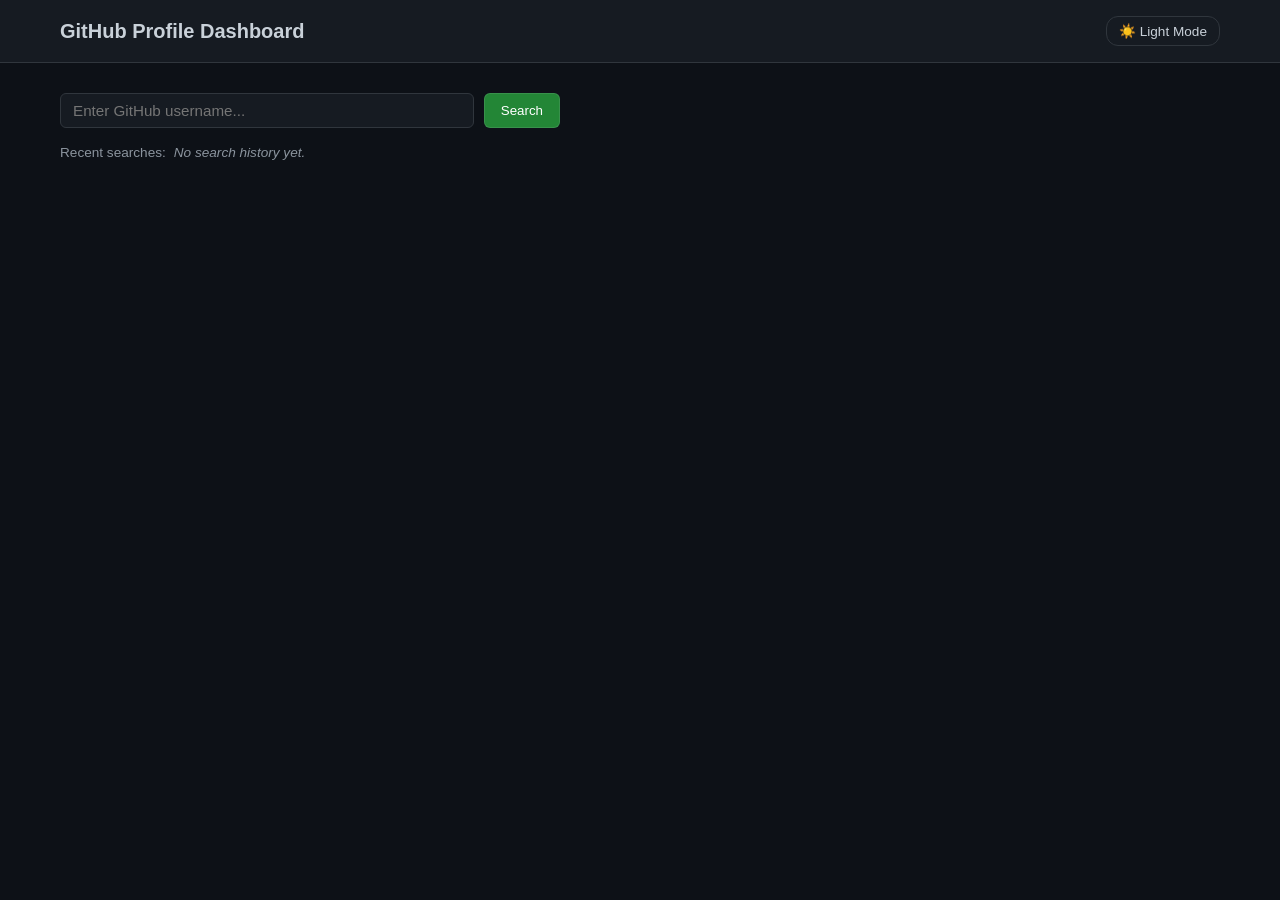
==== index.html @ 6d80242b "github dashboard 19 june 2026" ====
<!doctype html>
<html lang="en">
  <head>
    <meta charset="UTF-8" />
    <meta name="viewport" content="width=device-width, initial-scale=1.0" />
    <title>GitHub Profile Dashboard</title>
    <!-- Link to external stylesheet -->
    <link rel="stylesheet" href="style.css" />
  </head>
  <body>
    <!-- Header Section -->
    <header class="app-header">
      <div class="header-container">
        <h1 class="app-title">GitHub Profile Dashboard</h1>
        <!-- यहाँ हमने थीम बदलने के लिए एक सुंदर बटन जोड़ा है -->
        <button
          type="button"
          id="theme-toggle-btn"
          class="tag"
          style="
            cursor: pointer;
            font-size: 0.85rem;
            padding: 6px 12px;
            font-weight: 500;
          "
          aria-label="Toggle Theme UI Visual Modes"
        >
          ☀️ Light Mode
        </button>
      </div>
    </header>

    <!-- Main Content Container -->
    <main class="main-container">
      <!-- Search and History Section -->
      <section class="search-section">
        <form id="search-form" class="search-form" novalidate>
          <div class="input-group">
            <!-- Added relative container wrapper to position the close icon inside the field -->
            <div
              class="input-wrapper"
              style="
                position: relative;
                flex: 1;
                display: flex;
                align-items: center;
              "
            >
              <input
                type="text"
                id="username-input"
                placeholder="Enter GitHub username..."
                aria-label="GitHub username"
                style="width: 100%; padding-right: 35px"
              />
              <!-- ADDED: YouTube-Style Clear Inline Icon Trigger -->
              <button
                type="button"
                id="inline-clear-btn"
                class="hidden"
                aria-label="Clear input search field"
              >
                &times;
              </button>
            </div>
            <button type="submit" class="btn-search">Search</button>
          </div>
          <!-- Validation Error Message -->
          <p id="error-message" class="error-text hidden" role="alert"></p>
        </form>

        <!-- Recent Searches (Now fully dynamic) -->
        <div class="recent-searches">
          <span class="recent-title">Recent searches:</span>
          <!-- Added id="recent-tags-container" so JavaScript can inject buttons dynamically -->
          <div id="recent-tags-container" class="recent-tags">
            <!-- Dynamic chips will be generated here by script.js -->
          </div>
        </div>
      </section>

      <!-- Global Status Messages -->
      <div id="loading-state" class="status-container hidden">
        <div class="spinner"></div>
        <p>Fetching user data...</p>
      </div>

      <div
        id="api-error-state"
        class="status-container error-box hidden"
        role="alert"
      >
        <p>User not found. Please try another username.</p>
      </div>

      <!-- Dashboard Content Grid (Visible after successful search) -->
      <div id="dashboard-content" class="dashboard-grid hidden">
        <!-- Sidebar: Enhanced Profile Info Card -->
        <aside class="profile-sidebar">
          <div
            class="card profile-card"
            style="display: flex; flex-direction: column; gap: 15px"
          >
            <img
              id="profile-avatar"
              class="avatar-placeholder"
              src=""
              alt="Profile Avatar"
            />
            <h2 class="profile-name">John Doe</h2>
            <p class="profile-username">@username</p>
            <p class="profile-bio">This is a placeholder bio.</p>

            <!-- NEW: View Profile Action Button -->
            <button
              type="button"
              id="btn-view-github"
              class="btn-search"
              style="
                width: 100%;
                text-align: center;
                font-size: 0.9rem;
                padding: 10px;
                margin-bottom: 5px;
              "
            >
              View GitHub Profile
            </button>

            <!-- ENHANCED: Meta Data Container Grid List -->
            <div
              class="profile-meta"
              style="
                font-size: 0.85rem;
                color: var(--text-muted);
                display: flex;
                flex-direction: column;
                gap: 10px;
                border-top: 1px solid var(--border-color);
                padding-top: 15px;
              "
            >
              <div id="meta-location" class="meta-item">
                <span>📍</span>
                <span id="profile-location" class="meta-text"
                  >Not Specified</span
                >
              </div>
              <div id="meta-company" class="meta-item hidden">
                <span>🏢</span>
                <span id="profile-company" class="meta-text"></span>
              </div>
              <div id="meta-blog" class="meta-item hidden">
                <span>🔗</span>
                <a
                  id="profile-blog"
                  class="meta-text"
                  href="#"
                  target="_blank"
                  style="color: var(--repo-name-color); text-decoration: none"
                ></a>
              </div>
              <div id="meta-email" class="meta-item hidden">
                <span>✉️</span>
                <span id="profile-email" class="meta-text"></span>
              </div>
              <div id="meta-twitter" class="meta-item hidden">
                <span>🐦</span>
                <span id="profile-twitter" class="meta-text"></span>
              </div>
              <div id="meta-created" class="meta-item">
                <span>📅</span>
                <span id="profile-created" class="meta-text">Joined...</span>
              </div>
            </div>
          </div>
        </aside>

        <!-- Main Dashboard Area -->
        <section class="dashboard-main">
          <!-- Quick Stats Row -->
          <div class="stats-grid">
            <div class="card stat-card">
              <span class="stat-label">Repositories</span>
              <span id="stat-repos" class="stat-value">0</span>
            </div>
            <div class="card stat-card">
              <span class="stat-label">Followers</span>
              <span id="stat-followers" class="stat-value">0</span>
            </div>
            <div class="card stat-card">
              <span class="stat-label">Following</span>
              <span id="stat-following" class="stat-value">0</span>
            </div>
          </div>

          <!-- ==========================================================================
                     UPDATED REPOSITORIES SECTIONS (Popular & All Repositories)
                     ========================================================================== -->

          <!-- Section A: Top Star Popular Repositories -->
          <div
            class="repos-section popular-section"
            style="margin-bottom: 35px"
          >
            <h3 class="section-title">
              Popular Repositories
              <span id="popular-count-badge" class="repo-badge">Top 6</span>
            </h3>
            <div id="popular-repos-container" class="repos-grid">
              <!-- Dynamic high-star repository cards will be injected here -->
            </div>
          </div>

          <!-- Section B: Complete Project Log Archive with Real-time Filtering -->
          <div class="repos-section all-repos-section">
            <div
              class="repos-header"
              style="
                display: flex;
                justify-content: space-between;
                align-items: center;
                gap: 15px;
                margin-bottom: 15px;
                flex-wrap: wrap;
              "
            >
              <h3 class="section-title">
                All Repositories
                <span id="all-count-badge" class="repo-badge">0</span>
              </h3>

              <!-- Real-time Filter Field (Now dedicated strictly to filtering the full archive list below) -->
              <input
                type="text"
                id="repo-filter-input"
                placeholder="Search all repositories..."
                aria-label="Filter repositories"
                style="
                  background-color: var(--bg-main);
                  border: 1px solid var(--border-color);
                  border-radius: 6px;
                  padding: 6px 12px;
                  color: var(--text-main);
                  font-size: 0.85rem;
                  outline: none;
                  width: 100%;
                  max-width: 250px;
                "
              />
            </div>

            <div id="all-repos-container" class="repos-grid">
              <!-- Every fetched repository card will be dynamically appended here -->
            </div>
          </div>
        </section>
      </div>
    </main>

    <!-- Link to external JavaScript logic -->
    <script src="script.js"></script>
  </body>
</html>
---- style.css ----
/* ==========================================================================
   1. VARIABLES & RESET
   ========================================================================== */
/* ==========================================================================
   THEME VARIABLE CONFIGURATIONS (CSS CUSTOM PROPERTIES)
   ========================================================================== */

/* डिफ़ॉल्ट थीम: Dark Mode (यह पहले से सेट रहेगा) */
:root {
  --bg-main: #0d1117;
  --bg-card: #161b22;
  --bg-header: #161b22;
  --border-color: #30363d;
  --text-main: #c9d1d9;
  --text-muted: #8b949e;
  --accent-blue: #238636;
  --accent-hover: #2ea043;
  --error-red: #f85149;
  --font-family:
    -apple-system, BlinkMacSystemFont, "Segoe UI", Helvetica, Arial, sans-serif;
  --repo-name-color: #58a6ff;
}

/* लाइट मोड एक्टिव होने पर ये कलर्स अपने आप लागू हो जाएँगे */
/* लाइट मोड एक्टिव होने पर ये कलर्स अपने आप लागू हो जाएँगे */
[data-theme="light"] {
  --bg-main: #f6f8fa;
  --bg-card: #ffffff;
  --bg-header: #ffffff; /* FIX: लाइट मोड में हेडर का बैकग्राउंड सफेद रहेगा */
  --border-color: #d0d7de;
  --text-main: #24292f; /* FIX: मुख्य टेक्स्ट का रंग डार्क ग्रे/ब्लैक रहेगा */
  --text-muted: #57606a;
  --accent-blue: #2ea44f;
  --accent-hover: #2c974b;
  --repo-name-color: #0969da;
}

/* ==========================================================================
   HEADER STYLE FIX FOR LIGHT MODE
   ========================================================================== */
.app-header {
  background-color: var(--bg-header);
  border-bottom: 1px solid var(--border-color);
  padding: 16px 0;
}

.app-title {
  color: var(
    --text-main
  ); /* FIX: हेडिंग का रंग हमेशा थीम के टेक्स्ट कलर से मैच करेगा */
  font-size: 1.25rem;
  font-weight: 600;
}
/* ==========================================================================
   THEME TOGGLE BUTTON VISIBILITY FIX
   ========================================================================== */
#theme-toggle-btn {
    background-color: var(--bg-card); /* कार्ड के बैकग्राउंड जैसा कलर */
    color: var(--text-main);          /* डार्क में सफ़ेद टेक्स्ट, लाइट में ब्लैक टेक्स्ट */
    border: 1px solid var(--border-color); /* थीम के हिसाब से बॉर्डर का कलर */
    transition: background-color 0.2s, border-color 0.2s, color 0.2s;
}

#theme-toggle-btn:hover {
    background-color: var(--border-color); /* माउस ले जाने पर थोड़ा सा लाइट इफ़ेक्ट */
    color: #ffffff; /* होवर करने पर पूरी तरह सफ़ेद टेक्स्ट */
}

/* लाइट मोड में होवर करने पर टेक्स्ट को डार्क रखने के लिए */
[data-theme="light"] #theme-toggle-btn:hover {
    color: #000000;
}


/* ==========================================================================
   GLOBAL TRANSITIONS FOR SMOOTH THEME SHIFTS
   ========================================================================== */
* {
  margin: 0;
  padding: 0;
  box-sizing: border-box;
}

/* जब थीम बदलेगी, तो कलर्स झटके से बदलने के बजाय धीरे से स्मूथली (0.3 सेकंड में) बदलेंगे */
body,
.card,
#username-input,
#repo-filter-input,
.tag,
h2,
h3,
h4,
p,
span {
  transition:
    background-color 0.3s ease,
    border-color 0.3s ease,
    color 0.3s ease;
}

body {
  background-color: var(--bg-main);
  color: var(--text-main);
  font-family: var(--font-family);
  line-height: 1.5;
}

/* इनपुट बॉक्सेज़ को थीम के कलर्स से कनेक्ट करना */
#username-input,
#repo-filter-input {
  background-color: var(--bg-card) !important;
  color: var(--text-main) !important;
}

.repo-name {
  color: var(--repo-name-color) !important;
}

* {
  margin: 0;
  padding: 0;
  box-sizing: border-box;
}

body {
  background-color: var(--bg-main);
  color: var(--text-main);
  font-family: var(--font-family);
  line-height: 1.5;
}

/* Helper Class to hide elements */
.hidden {
  display: none !important;
}

/* Generic Card Styling */
.card {
  background-color: var(--bg-card);
  border: 1px solid var(--border-color);
  border-radius: 6px;
  padding: 20px;
}

/* ==========================================================================
   2. HEADER
   ========================================================================== */
.app-header {
  background-color: var(--bg-header);
  border-bottom: 1px solid var(--border-color);
  padding: 16px 0;
}

.header-container {
  max-width: 1200px;
  margin: 0 auto;
  padding: 0 20px;
}

.app-title {
  font-size: 1.25rem;
  font-weight: 600;
}

/* ==========================================================================
   3. MAIN LAYOUT CONTAINER & SEARCH
   ========================================================================== */
.main-container {
  max-width: 1200px;
  margin: 0 auto;
  padding: 30px 20px;
}

.search-section {
  margin-bottom: 30px;
}

.search-form {
  max-width: 500px;
  margin-bottom: 15px;
}

.input-group {
  display: flex;
  gap: 10px;
}

#username-input {
  flex: 1;
  background-color: var(--bg-main);
  border: 1px solid var(--border-color);
  border-radius: 6px;
  padding: 8px 12px;
  color: var(--text-main);
  font-size: 0.95rem;
  outline: none;
}

#username-input:focus {
  border-color: #58a6ff;
}

.btn-search {
  background-color: var(--accent-blue);
  color: #ffffff;
  border: 1px solid rgba(240, 246, 252, 0.1);
  border-radius: 6px;
  padding: 8px 16px;
  font-weight: 500;
  cursor: pointer;
  transition: background-color 0.2s;
}

.btn-search:hover {
  background-color: var(--accent-hover);
}

.error-text {
  color: var(--error-red);
  font-size: 0.85rem;
  margin-top: 5px;
}

/* Recent Searches Chips */
.recent-searches {
  display: flex;
  align-items: center;
  gap: 8px;
  flex-wrap: wrap;
  font-size: 0.85rem;
}

.recent-title {
  color: var(--text-muted);
}

.tag {
  background-color: var(--bg-card);
  border: 1px solid var(--border-color);
  border-radius: 12px;
  padding: 2px 10px;
  cursor: pointer;
}

.tag:hover {
  border-color: #58a6ff;
}

/* ==========================================================================
   4. LOADING & ERROR UIs
   ========================================================================== */
.status-container {
  display: flex;
  flex-direction: column;
  align-items: center;
  justify-content: center;
  padding: 40px;
  text-align: center;
}

.spinner {
  width: 40px;
  height: 40px;
  border: 4px solid var(--border-color);
  border-top: 4px solid #58a6ff;
  border-radius: 50%;
  animation: spin 1s linear infinite;
  margin-bottom: 15px;
}

@keyframes spin {
  0% {
    transform: rotate(0deg);
  }
  100% {
    transform: rotate(360deg);
  }
}

.error-box {
  border: 1px dashed var(--error-red);
  background-color: rgba(248, 81, 73, 0.1);
  color: var(--error-red);
  border-radius: 6px;
}

/* ==========================================================================
   5. DASHBOARD MAIN COMPONENT GRID
   ========================================================================== */
.dashboard-grid {
  display: grid;
  grid-template-columns: 1fr;
  gap: 24px;
}

/* Profile Sidebar */
.profile-card {
  display: flex;
  flex-direction: column;
}

.avatar-placeholder {
  width: 150px;
  height: 150px;
  background-color: var(--border-color);
  border-radius: 50%;
  margin-bottom: 15px;
}

.profile-name {
  font-size: 1.5rem;
  font-weight: 600;
}

.profile-username {
  color: var(--text-muted);
  font-size: 1rem;
  margin-bottom: 15px;
}

.profile-bio {
  font-size: 0.9rem;
  margin-bottom: 20px;
}

.profile-meta {
  font-size: 0.85rem;
  color: var(--text-muted);
  border-top: 1px solid var(--border-color);
  padding-top: 15px;
}

/* Stats Area */
.stats-grid {
  display: grid;
  grid-template-columns: repeat(3, 1fr);
  gap: 16px;
  margin-bottom: 24px;
}

.stat-card {
  display: flex;
  flex-direction: column;
  align-items: center;
  text-align: center;
}

.stat-label {
  font-size: 0.85rem;
  color: var(--text-muted);
  margin-bottom: 4px;
}

.stat-value {
  font-size: 1.5rem;
  font-weight: 600;
}

/* Repositories Area */
.section-title {
  font-size: 1.1rem;
  font-weight: 600;
  margin-bottom: 15px;
}

.repos-grid {
  display: grid;
  grid-template-columns: 1fr;
  gap: 16px;
}

.repo-card {
  display: flex;
  flex-direction: column;
  justify-content: space-between;
}

.repo-name {
  color: #58a6ff;
  font-size: 1rem;
  margin-bottom: 8px;
  cursor: pointer;
}

.repo-name:hover {
  text-decoration: underline;
}

.repo-desc {
  font-size: 0.85rem;
  color: var(--text-muted);
  margin-bottom: 15px;
}

.repo-tags {
  display: flex;
  gap: 15px;
  font-size: 0.75rem;
  color: var(--text-muted);
}

.repo-lang {
  display: flex;
  align-items: center;
  gap: 5px;
}

.lang-color {
  width: 12px;
  height: 12px;
  border-radius: 50%;
}

.lang-color.js {
  background-color: #f1e05a;
}
.lang-color.css {
  background-color: #563d7c;
}
.lang-color.html {
  background-color: #e34c26;
}

/* ==========================================================================
   6. RESPONSIVE DESIGN (MEDIA QUERIES)
   ========================================================================== */

/* Tablets and Small Desktops */
@media (min-width: 768px) {
  .dashboard-grid {
    grid-template-columns: 280px 1fr;
  }

  .repos-grid {
    grid-template-columns: repeat(2, 1fr);
  }
}

/* Large Desktops */
@media (min-width: 1024px) {
  .dashboard-grid {
    grid-template-columns: 320px 1fr;
  }
}
/* ==========================================================================
   ADDED: YOUTUBE-STYLE INLINE CLEAR BUTTON
   ========================================================================== */
.input-wrapper {
  width: 100%;
}

#inline-clear-btn {
  position: absolute;
  right: 12px;
  top: 50%;
  transform: translateY(-50%);
  background: none;
  border: none;
  color: var(--text-muted);
  font-size: 1.4rem;
  font-weight: 300;
  cursor: pointer;
  line-height: 1;
  padding: 0 4px;
  outline: none;
  transition:
    color 0.2s ease,
    transform 0.1s ease;
  user-select: none;
}

#inline-clear-btn:hover {
  color: #ffffff; /* Smooth illumination state update matching GitHub dark layout colors */
}

#inline-clear-btn:active {
  transform: translateY(-50%) scale(0.9); /* Click tap feedback compression effect */
}

/* Maintain clean desktop row stacking behavior */
.input-group {
  display: flex;
  gap: 10px;
  width: 100%;
}
/* ==========================================================================
   ADDED: REPOSITORY COUNT COUNTER BADGES
   ========================================================================== */
.repo-badge {
  display: inline-block;
  background-color: #30363d;
  color: var(--text-muted);
  font-size: 0.75rem;
  font-weight: 500;
  padding: 2px 8px;
  border-radius: 20px;
  margin-left: 8px;
  vertical-align: middle;
}
.header-container{
    display: flex;
    justify-content: space-between;
}
/* ==========================================================================
   ADDED: ENHANCED PROFILE METADATA INTERACTION STYLES
   ========================================================================== */
.meta-item {
    display: flex;
    align-items: center;
    gap: 10px;
}

.meta-item span:first-child {
    font-size: 1.1rem;
    width: 20px;
    text-align: center;
}

#profile-blog:hover {
    text-decoration: underline !important;
}
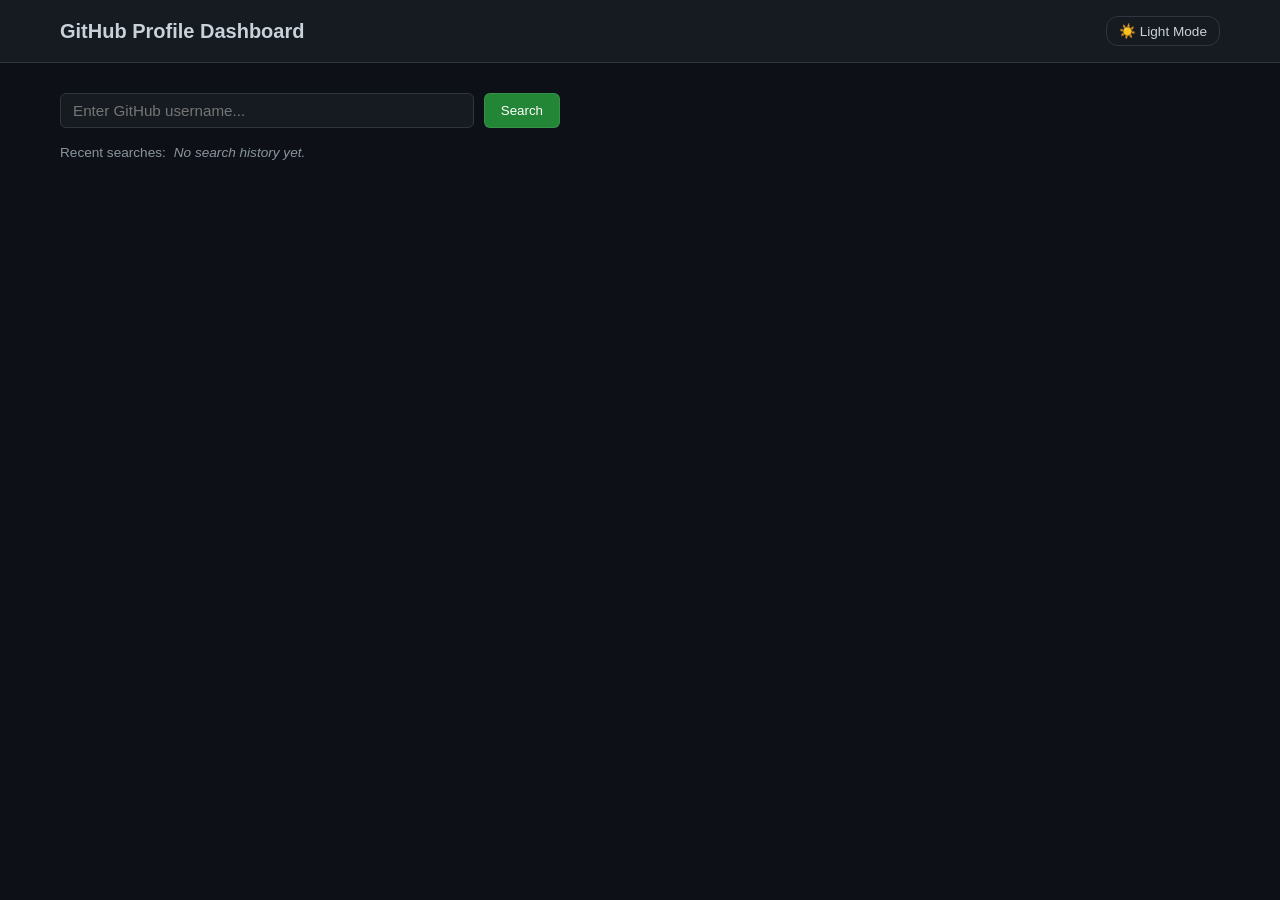
==== commit d9e1fd1b: "kuch nhi kiya" ====
--- a/index.html
+++ b/index.html
@@ -5,7 +5,7 @@
     <meta name="viewport" content="width=device-width, initial-scale=1.0" />
     <title>GitHub Profile Dashboard</title>
     <!-- Link to external stylesheet -->
-    <link rel="stylesheet" href="style.css" />
+    <link  rel="stylesheet" href="style.css" />
   </head>
   <body>
     <!-- Header Section -->
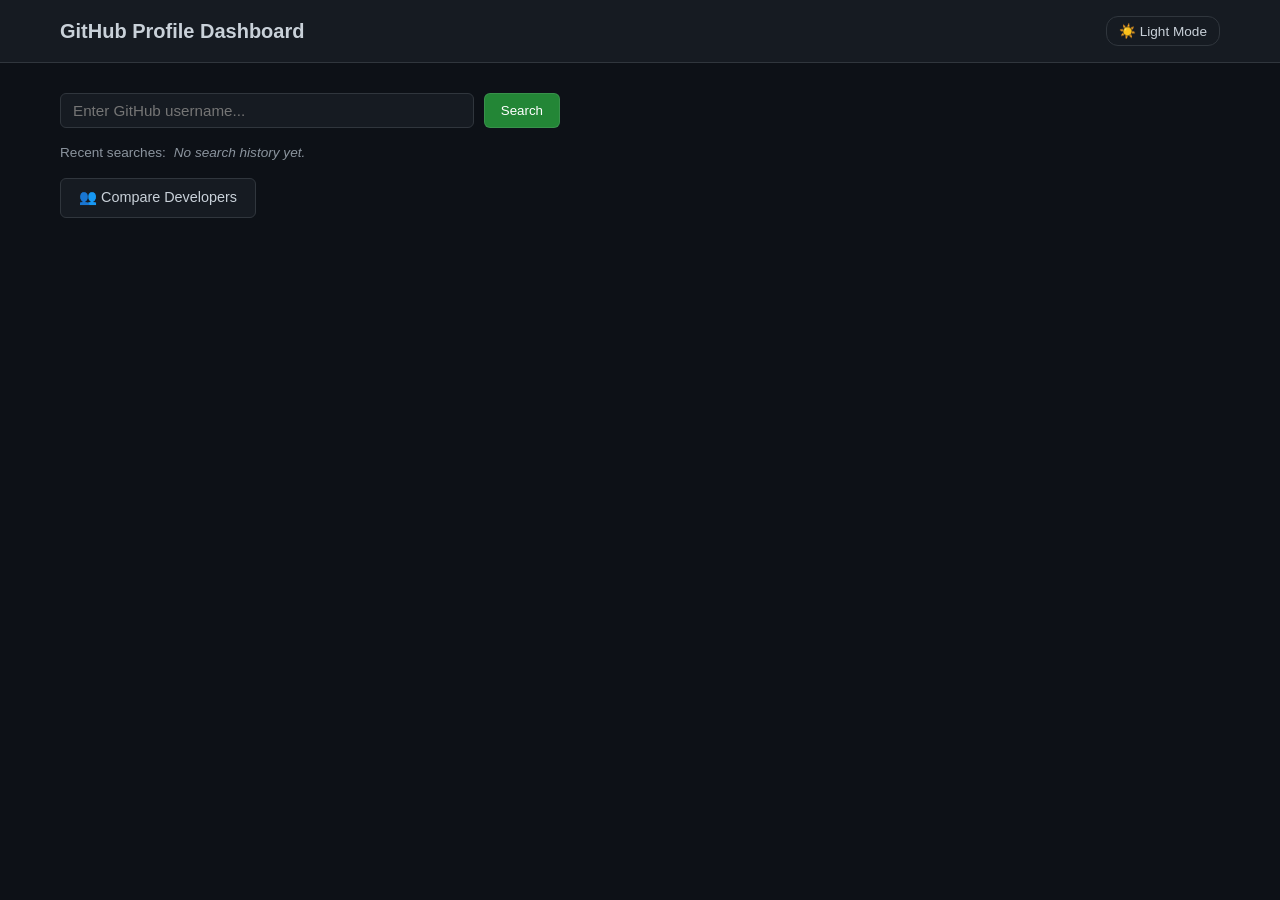
==== commit 3d8e3813: "Describe changes" ====
--- a/index.html
+++ b/index.html
@@ -5,7 +5,7 @@
     <meta name="viewport" content="width=device-width, initial-scale=1.0" />
     <title>GitHub Profile Dashboard</title>
     <!-- Link to external stylesheet -->
-    <link  rel="stylesheet" href="style.css" />
+    <link rel="stylesheet" href="style.css" />
   </head>
   <body>
     <!-- Header Section -->
@@ -77,6 +77,11 @@
             <!-- Dynamic chips will be generated here by script.js -->
           </div>
         </div>
+
+        <!-- Compare Developers Button -->
+        <div class="compare-nav-section">
+          <a href="compare.html" id="btn-compare-nav" class="btn-compare">👥 Compare Developers</a>
+        </div>
       </section>
 
       <!-- Global Status Messages -->
@@ -151,7 +156,7 @@
                 <span id="profile-company" class="meta-text"></span>
               </div>
               <div id="meta-blog" class="meta-item hidden">
-                <span>🔗</span>
+                <span>🔗 </span>
                 <a
                   id="profile-blog"
                   class="meta-text"
--- a/style.css
+++ b/style.css
@@ -247,6 +247,35 @@
 }
 
 /* ==========================================================================
+   COMPARE NAVIGATION SECTION
+   ========================================================================== */
+.compare-nav-section {
+  margin-top: 15px;
+}
+
+.btn-compare {
+  display: inline-flex;
+  align-items: center;
+  gap: 8px;
+  background-color: var(--bg-card);
+  color: var(--text-main);
+  border: 1px solid var(--border-color);
+  border-radius: 6px;
+  padding: 8px 18px;
+  font-size: 0.9rem;
+  font-weight: 500;
+  cursor: pointer;
+  text-decoration: none;
+  transition: background-color 0.2s, border-color 0.2s, color 0.2s;
+}
+
+.btn-compare:hover {
+  border-color: #58a6ff;
+  color: #58a6ff;
+  background-color: rgba(88, 166, 255, 0.08);
+}
+
+/* ==========================================================================
    4. LOADING & ERROR UIs
    ========================================================================== */
 .status-container {
